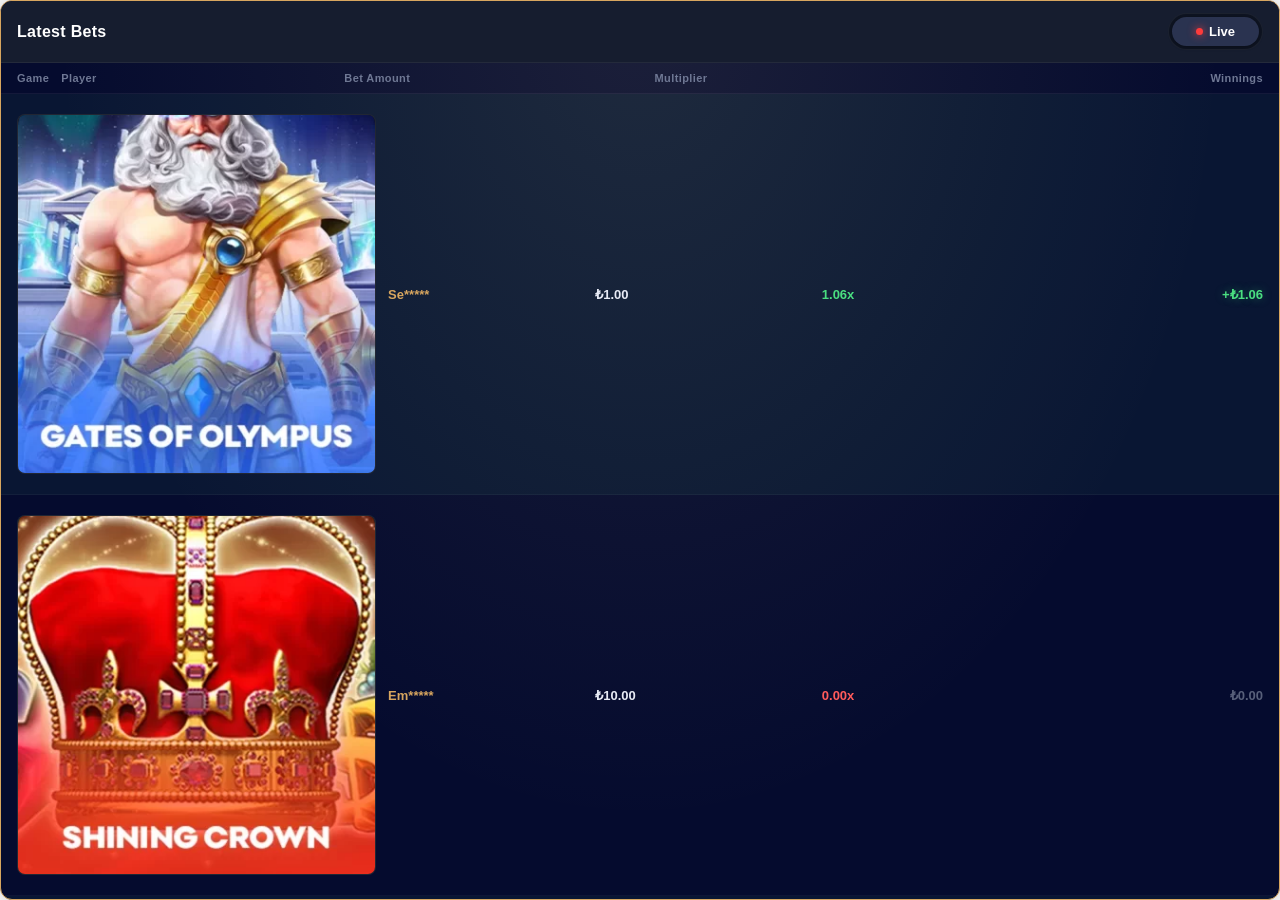
==== banner.html @ 81674935 "Set row thumbnail height to 95% of row" ====
<!doctype html>
<html lang="en">
  <head>
    <meta charset="UTF-8" />
    <meta name="viewport" content="width=device-width, initial-scale=1.0" />
    <title>Latest Bets Feed</title>
    <style>
      * {
        box-sizing: border-box;
        margin: 0;
        padding: 0;
      }

      html,
      body {
        width: 100%;
        height: 100%;
      }

      body {
        font-family: -apple-system, BlinkMacSystemFont, "Segoe UI", sans-serif;
        background: transparent;
        color: #fff;
        overflow: hidden;
      }

      .feed {
        position: relative;
        background:
          radial-gradient(
            ellipse at top,
            rgba(230, 212, 160, 0.1) 0%,
            transparent 65%
          ),
          #050b2e;
        border: 1px solid #d8a65f;
        border-radius: 12px;
        overflow: hidden;
        width: 100%;
        height: 100%;
        display: flex;
        flex-direction: column;
        box-shadow:
          inset 0 1px 0 rgba(230, 212, 160, 0.12),
          0 0 24px rgba(0, 0, 0, 0.25);
      }

      /* ---------- Header ---------- */
      .feed-header {
        flex-shrink: 0;
        display: flex;
        align-items: center;
        justify-content: space-between;
        gap: 12px;
        padding: clamp(8px, 1.6vw, 12px) clamp(10px, 3vw, 16px);
        background: #161d2f;
        border-bottom: 1px solid rgba(255, 255, 255, 0.06);
        position: relative;
        z-index: 2;
      }

      .feed-title {
        font-size: clamp(13px, 3vw, 16px);
        font-weight: 700;
        letter-spacing: 0.3px;
        color: #fff;
        white-space: nowrap;
      }

      /* Live / (Top 10) toggle pill — Live only, kept active */
      .toggle {
        display: flex;
        align-items: center;
        background: #0e1422;
        border: 1px solid rgba(255, 255, 255, 0.06);
        border-radius: 999px;
        padding: 3px;
      }

      .toggle-btn {
        display: flex;
        align-items: center;
        gap: 6px;
        font-size: clamp(11px, 2.4vw, 13px);
        font-weight: 600;
        color: #fff;
        background: #2a3350;
        border-radius: 999px;
        padding: clamp(5px, 1.2vw, 7px) clamp(14px, 4vw, 24px);
        box-shadow: 0 1px 4px rgba(0, 0, 0, 0.3);
      }

      .live-dot {
        width: 7px;
        height: 7px;
        background: #ff3b3b;
        border-radius: 50%;
        box-shadow: 0 0 8px #ff3b3b;
        animation: pulse 1.5s infinite;
      }

      @keyframes pulse {
        0%,
        100% {
          opacity: 1;
          transform: scale(1);
        }
        50% {
          opacity: 0.5;
          transform: scale(1.3);
        }
      }

      /* ---------- Column titles ---------- */
      .col-head {
        display: grid;
        grid-template-columns: var(--cols);
        align-items: center;
        gap: clamp(6px, 1.6vw, 12px);
        padding: clamp(6px, 1.4vw, 9px) clamp(10px, 3vw, 16px);
        border-bottom: 1px solid rgba(255, 255, 255, 0.06);
        font-size: clamp(9px, 2vw, 11px);
        font-weight: 600;
        letter-spacing: 0.4px;
        color: #6f7894;
        text-transform: capitalize;
        flex-shrink: 0;
      }

      .col-head .right {
        text-align: right;
      }

      /* ---------- Rows ---------- */
      .feed-list {
        flex: 1;
        overflow: hidden;
        min-height: 0;
        position: relative;
        z-index: 1;
      }

      .win-row {
        display: grid;
        grid-template-columns: var(--cols);
        align-items: center;
        gap: clamp(6px, 1.6vw, 12px);
        padding: clamp(8px, 2vw, 11px) clamp(10px, 3vw, 16px);
        border-bottom: 1px solid rgba(255, 255, 255, 0.04);
        animation: slideIn 0.5s ease;
      }

      .win-row.win {
        background: rgba(74, 222, 128, 0.05);
      }

      .win-row:last-child {
        border-bottom: none;
      }

      @keyframes slideIn {
        from {
          opacity: 0;
          transform: translateY(-12px);
          background: rgba(230, 212, 160, 0.15);
        }
        to {
          opacity: 1;
          transform: translateY(0);
        }
      }

      /* Game thumbnail — small + rounded corners */
      .game-cell {
        display: flex;
        align-items: center;
        align-self: stretch;
        height: 100%;
      }

      .game-thumb {
        height: 95%;
        aspect-ratio: 1 / 1;
        border-radius: 8px;
        object-fit: cover;
        background: #0e1422;
        border: 1px solid rgba(255, 255, 255, 0.08);
        flex-shrink: 0;
      }

      .player {
        font-size: clamp(11px, 2.5vw, 13px);
        font-weight: 600;
        color: #d8a65f;
        overflow: hidden;
        text-overflow: ellipsis;
        white-space: nowrap;
      }

      .amount {
        font-size: clamp(11px, 2.5vw, 13px);
        font-weight: 600;
        color: #e8ebf5;
        white-space: nowrap;
      }

      .multiplier {
        font-size: clamp(11px, 2.5vw, 13px);
        font-weight: 700;
        white-space: nowrap;
      }
      .multiplier.win {
        color: #4ade80;
      }
      .multiplier.loss {
        color: #ff5b5b;
      }

      .winnings {
        font-size: clamp(11px, 2.5vw, 13px);
        font-weight: 700;
        white-space: nowrap;
        text-align: right;
      }
      .winnings.win {
        color: #4ade80;
        text-shadow: 0 0 10px rgba(74, 222, 128, 0.35);
      }
      .winnings.loss {
        color: #58607a;
      }

      @media (max-width: 360px) {
        .col-head,
        .win-row {
          --cols: auto 1fr 1fr 0.8fr 1fr;
        }
      }
    </style>
  </head>
  <body>
    <div class="feed">
      <div class="feed-header">
        <div class="feed-title">Latest Bets</div>
        <div class="toggle">
          <div class="toggle-btn">
            <span class="live-dot"></span>
            <span>Live</span>
          </div>
        </div>
      </div>

      <div class="col-head">
        <span>Game</span>
        <span>Player</span>
        <span>Bet Amount</span>
        <span>Multiplier</span>
        <span class="right">Winnings</span>
      </div>

      <div class="feed-list" id="feed-list"></div>
    </div>

    <script>
      const CURRENCY = "₺";
      const MIN_DELAY = 800;
      const MAX_DELAY = 1500;
      const INITIAL_ROWS = 38;

      // Grid columns shared by header + rows
      document.documentElement.style.setProperty(
        "--cols",
        "auto 1fr 1.1fr 1fr 1.2fr",
      );

      let MAX_ROWS = INITIAL_ROWS;

      const sampleUsernames = [
        "Maximus", "AceHigh", "LuckyBet", "BetKing", "SpinMaster",
        "Kerem", "BigWin", "JackpotMan", "SlotPro", "CardShark",
        "Tornado", "GoldRush", "DragonPlay", "Phoenix", "StarPlayer",
        "NightOwl", "Thunder", "CashKing", "QuickSpin", "RoyalFlush",
        "Iron", "SilverFox", "BlackJack", "RedSeven", "WildCard",
        "TopBet", "FireSpin", "Diamond", "AcePlayer", "MoonShot",
        "Emir", "Burak", "Deniz", "Polat", "Sertac", "Cenk",
      ];

      // Each game maps to a thumbnail image in the folder
      const sampleGames = [
        { name: "Sweet Bonanza", img: "sweet bom.webp" },
        { name: "Sugar Rush", img: "sugar rush.webp" },
        { name: "Sugar Rush 1000", img: "sugar rush 2.webp" },
        { name: "Gates of Olympus", img: "gates of.webp" },
        { name: "The Dog House", img: "dog house.webp" },
        { name: "Starlight Princess", img: "princess.webp" },
        { name: "Shining Crown", img: "shining crown.webp" },
        { name: "Burning Hot", img: "burninghot.webp" },
        { name: "40 Super Hot", img: "40superhot.webp" },
        { name: "Wild West Gold", img: "wild west gold.webp" },
        { name: "Buffalo King", img: "bufflo.webp" },
        { name: "Big Bass Bonanza", img: "bigbassbonanza.webp" },
        { name: "Big Bass Megaways", img: "bigbassbonnaza megaways.webp" },
      ];

      // Realistic Turkish Lira bet sizes
      const betAmounts = [
        0.2, 0.4, 1, 2.5, 5, 10, 20, 50, 100, 150, 200, 300, 500, 600, 700,
      ];

      function fmt(n) {
        return n.toLocaleString("en-US", {
          minimumFractionDigits: 2,
          maximumFractionDigits: 2,
        });
      }

      function maskUsername(name) {
        return name.slice(0, 2) + "*****";
      }

      function generateRandomBet() {
        const name =
          sampleUsernames[Math.floor(Math.random() * sampleUsernames.length)];
        const game =
          sampleGames[Math.floor(Math.random() * sampleGames.length)];
        const bet = betAmounts[Math.floor(Math.random() * betAmounts.length)];

        // ~55% of spins return nothing (loss)
        let multiplier;
        if (Math.random() < 0.55) {
          multiplier = 0;
        } else {
          // weighted toward small multipliers, occasional big hit
          const r = Math.random();
          if (r < 0.6) multiplier = 0.2 + Math.random() * 2; // 0.2x–2.2x
          else if (r < 0.9) multiplier = 2 + Math.random() * 8; // 2x–10x
          else multiplier = 10 + Math.random() * 90; // 10x–100x
        }

        const winnings = bet * multiplier;
        return {
          player: maskUsername(name),
          game,
          bet,
          multiplier,
          winnings,
          isWin: multiplier > 0,
        };
      }

      function createRowElement(b, animate = true) {
        const row = document.createElement("div");
        row.className = "win-row" + (b.isWin ? " win" : "");
        if (!animate) row.style.animation = "none";

        const multClass = b.isWin ? "win" : "loss";
        const winClass = b.isWin ? "win" : "loss";
        const winText = b.isWin
          ? "+" + CURRENCY + fmt(b.winnings)
          : CURRENCY + "0.00";

        row.innerHTML = `
          <div class="game-cell">
            <img class="game-thumb" src="${encodeURI(b.game.img)}" alt="${b.game.name}" loading="lazy" />
          </div>
          <div class="player">${b.player}</div>
          <div class="amount">${CURRENCY}${fmt(b.bet)}</div>
          <div class="multiplier ${multClass}">${b.multiplier.toFixed(2)}x</div>
          <div class="winnings ${winClass}">${winText}</div>
        `;
        return row;
      }

      function initialFill() {
        const list = document.getElementById("feed-list");
        list.innerHTML = "";

        for (let i = 0; i < INITIAL_ROWS; i++) {
          list.appendChild(createRowElement(generateRandomBet(), false));
        }

        let safety = 60;
        while (list.scrollHeight < list.clientHeight - 4 && safety-- > 0) {
          list.appendChild(createRowElement(generateRandomBet(), false));
        }

        MAX_ROWS = list.children.length;
      }

      function addBet(b) {
        const list = document.getElementById("feed-list");
        list.prepend(createRowElement(b, true));
        while (list.children.length > MAX_ROWS) {
          list.removeChild(list.lastChild);
        }
      }

      function scheduleNextBet() {
        const delay = MIN_DELAY + Math.random() * (MAX_DELAY - MIN_DELAY);
        setTimeout(() => {
          addBet(generateRandomBet());
          scheduleNextBet();
        }, delay);
      }

      window.addEventListener("load", () => {
        initialFill();
        scheduleNextBet();
      });

      let resizeTimeout;
      window.addEventListener("resize", () => {
        clearTimeout(resizeTimeout);
        resizeTimeout = setTimeout(initialFill, 200);
      });
    </script>
  </body>
</html>
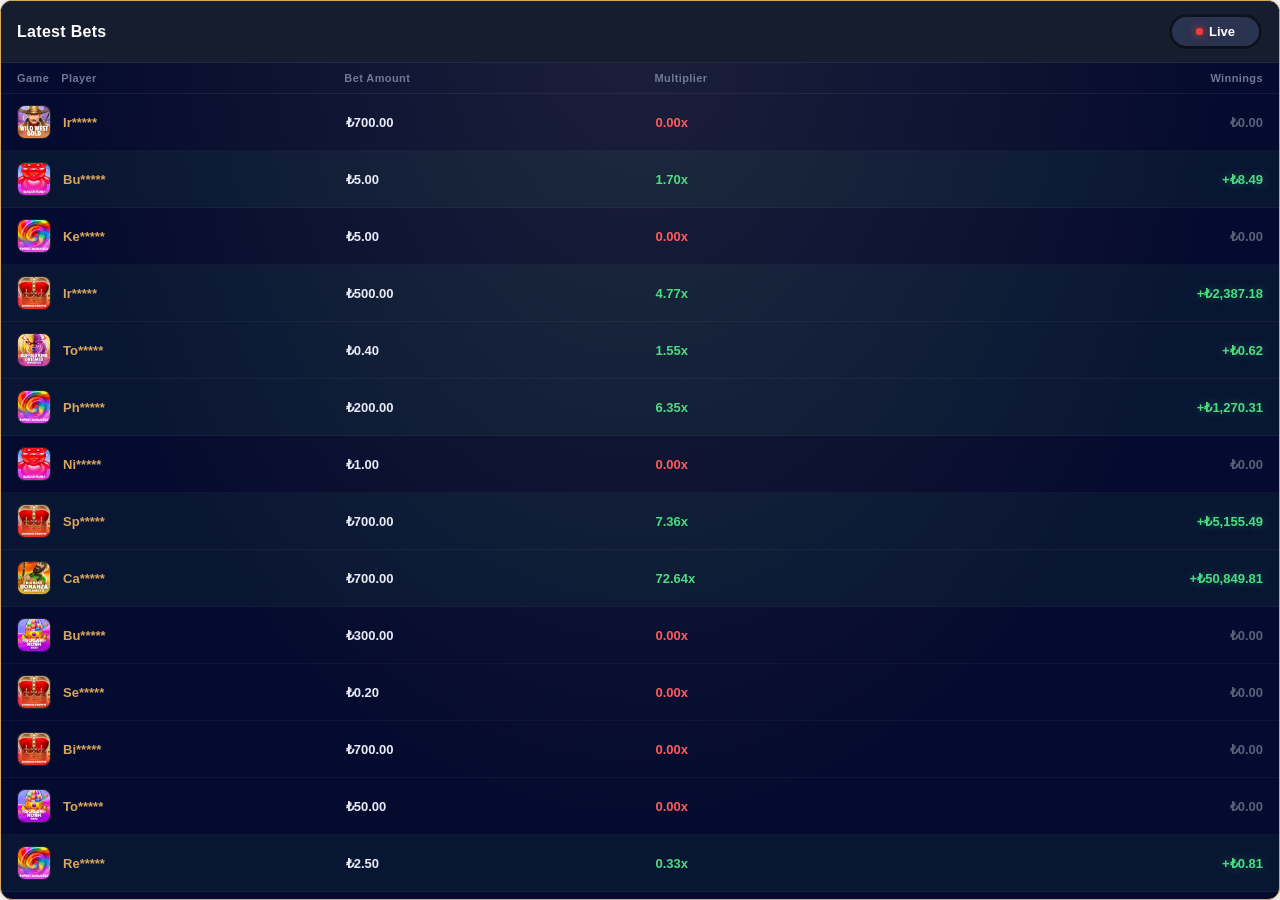
==== commit c456c48d: "Revert thumbnail to fixed size" ====
--- a/banner.html
+++ b/banner.html
@@ -174,13 +174,11 @@
       .game-cell {
         display: flex;
         align-items: center;
-        align-self: stretch;
-        height: 100%;
       }
 
       .game-thumb {
-        height: 95%;
-        aspect-ratio: 1 / 1;
+        width: clamp(26px, 7vw, 34px);
+        height: clamp(26px, 7vw, 34px);
         border-radius: 8px;
         object-fit: cover;
         background: #0e1422;
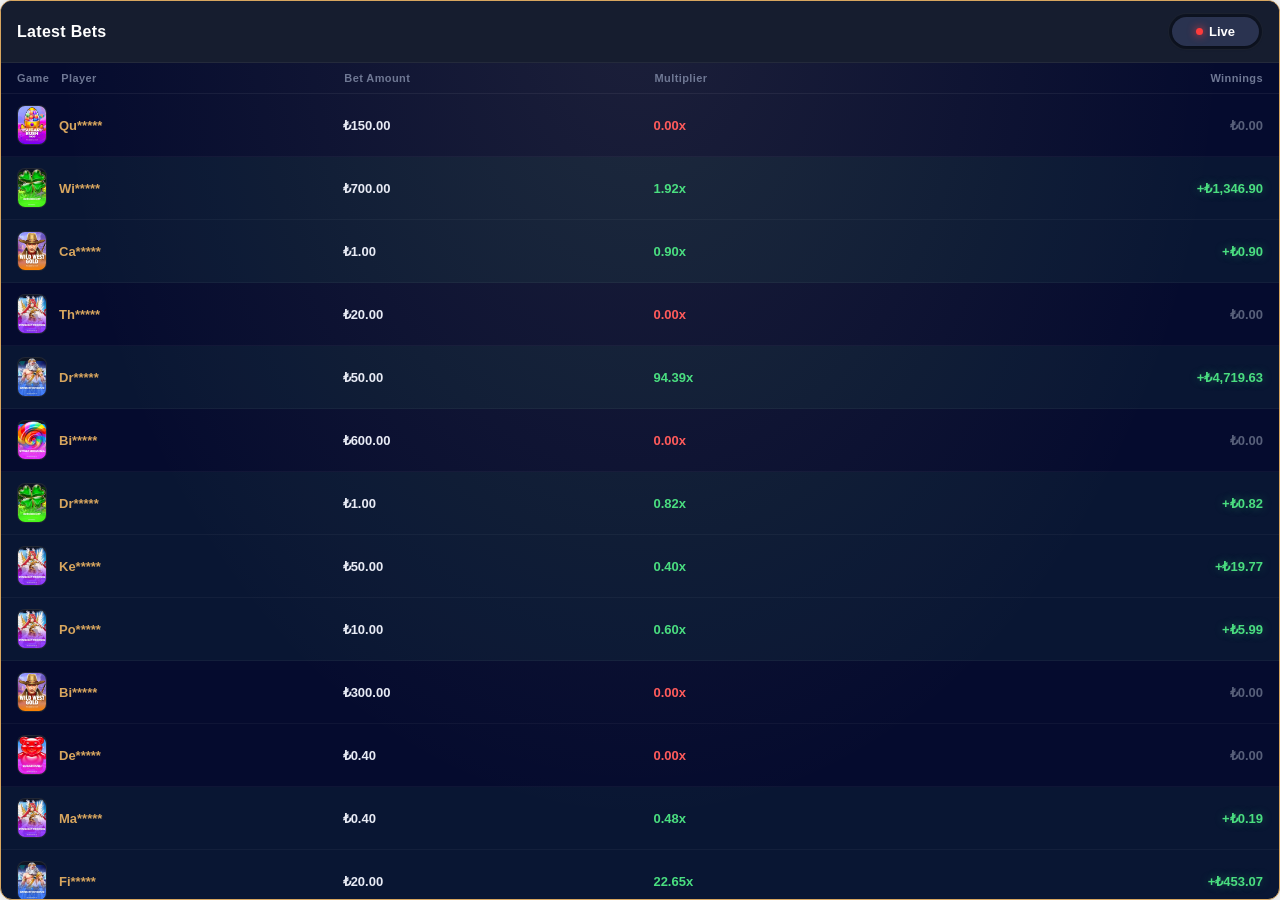
==== commit 9706def5: "Make thumbnail a standing rectangle" ====
--- a/banner.html
+++ b/banner.html
@@ -177,8 +177,8 @@
       }
 
       .game-thumb {
-        width: clamp(26px, 7vw, 34px);
-        height: clamp(26px, 7vw, 34px);
+        width: clamp(24px, 6vw, 30px);
+        height: clamp(32px, 8vw, 40px);
         border-radius: 8px;
         object-fit: cover;
         background: #0e1422;
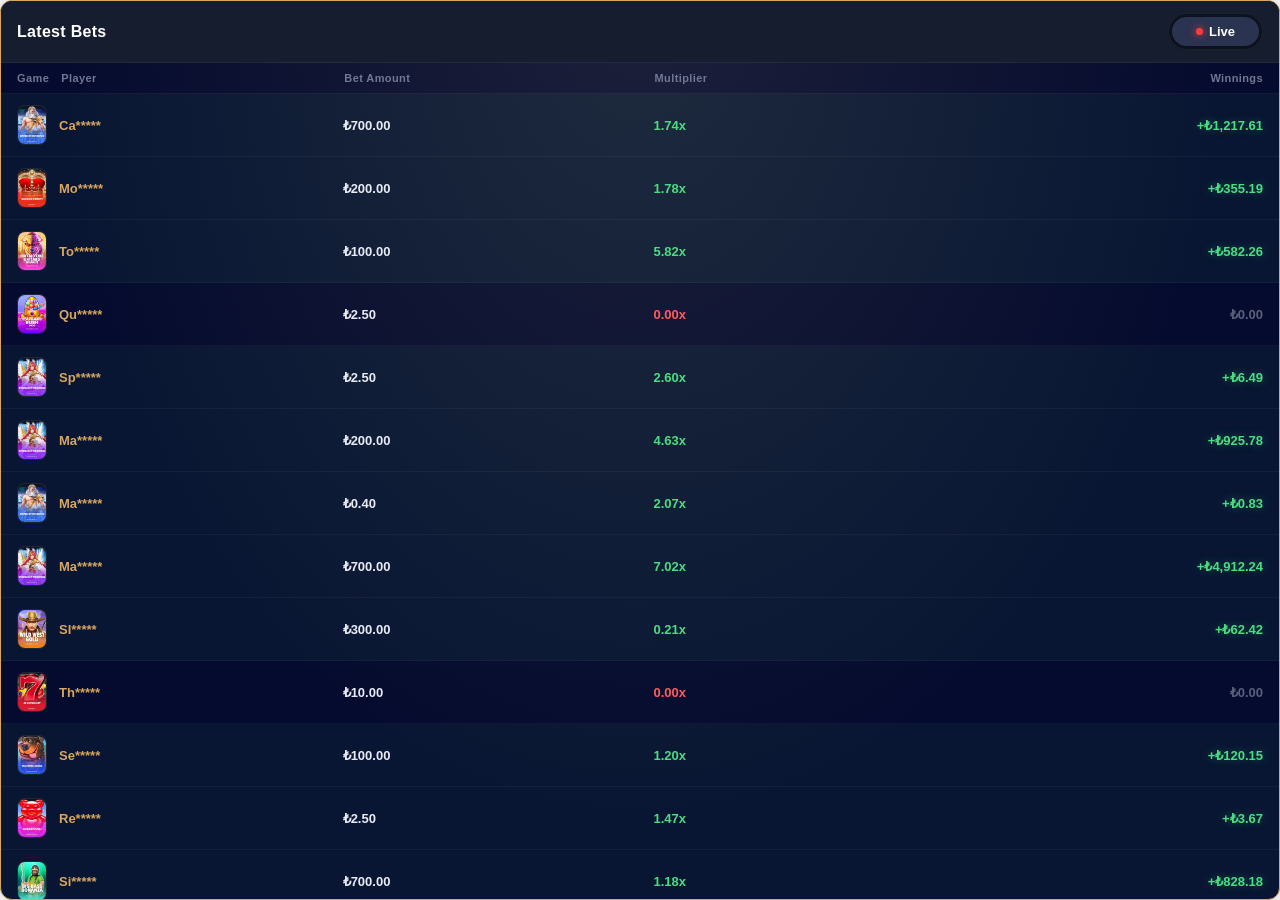
==== commit 90d86da7: "Lower loss rate to 25%" ====
--- a/banner.html
+++ b/banner.html
@@ -323,9 +323,9 @@
           sampleGames[Math.floor(Math.random() * sampleGames.length)];
         const bet = betAmounts[Math.floor(Math.random() * betAmounts.length)];
 
-        // ~55% of spins return nothing (loss)
+        // ~25% of spins return nothing (loss)
         let multiplier;
-        if (Math.random() < 0.55) {
+        if (Math.random() < 0.25) {
           multiplier = 0;
         } else {
           // weighted toward small multipliers, occasional big hit
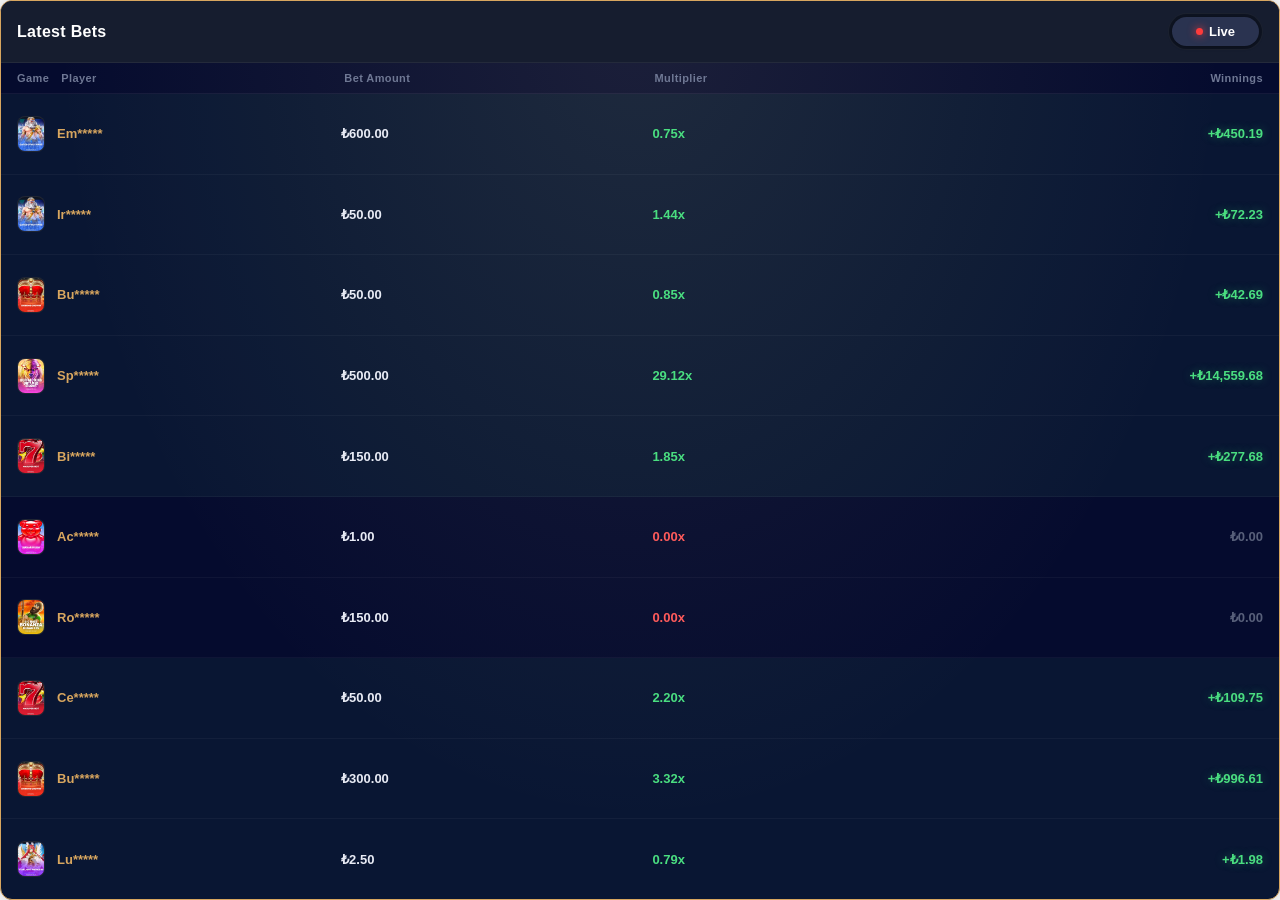
==== commit 27814b5e: "Lock both feeds to 10 flex-filled rows with matching heights" ====
--- a/banner.html
+++ b/banner.html
@@ -138,14 +138,18 @@
         min-height: 0;
         position: relative;
         z-index: 1;
+        display: flex;
+        flex-direction: column;
       }
 
       .win-row {
+        flex: 1 1 0;
+        min-height: 0;
         display: grid;
         grid-template-columns: var(--cols);
         align-items: center;
         gap: clamp(6px, 1.6vw, 12px);
-        padding: clamp(8px, 2vw, 11px) clamp(10px, 3vw, 16px);
+        padding: 0 clamp(10px, 3vw, 16px);
         border-bottom: 1px solid rgba(255, 255, 255, 0.04);
         animation: slideIn 0.5s ease;
       }
@@ -177,8 +181,8 @@
       }
 
       .game-thumb {
-        width: clamp(24px, 6vw, 30px);
-        height: clamp(32px, 8vw, 40px);
+        width: clamp(22px, 5vw, 28px);
+        height: clamp(30px, 7vw, 36px);
         border-radius: 8px;
         object-fit: cover;
         background: #0e1422;
@@ -263,7 +267,7 @@
       const CURRENCY = "₺";
       const MIN_DELAY = 800;
       const MAX_DELAY = 1500;
-      const INITIAL_ROWS = 38;
+      const INITIAL_ROWS = 10;
 
       // Grid columns shared by header + rows
       document.documentElement.style.setProperty(
@@ -373,16 +377,12 @@
         const list = document.getElementById("feed-list");
         list.innerHTML = "";
 
+        // Always exactly 10 rows; they flex to fill the height
         for (let i = 0; i < INITIAL_ROWS; i++) {
           list.appendChild(createRowElement(generateRandomBet(), false));
         }
 
-        let safety = 60;
-        while (list.scrollHeight < list.clientHeight - 4 && safety-- > 0) {
-          list.appendChild(createRowElement(generateRandomBet(), false));
-        }
-
-        MAX_ROWS = list.children.length;
+        MAX_ROWS = INITIAL_ROWS;
       }
 
       function addBet(b) {
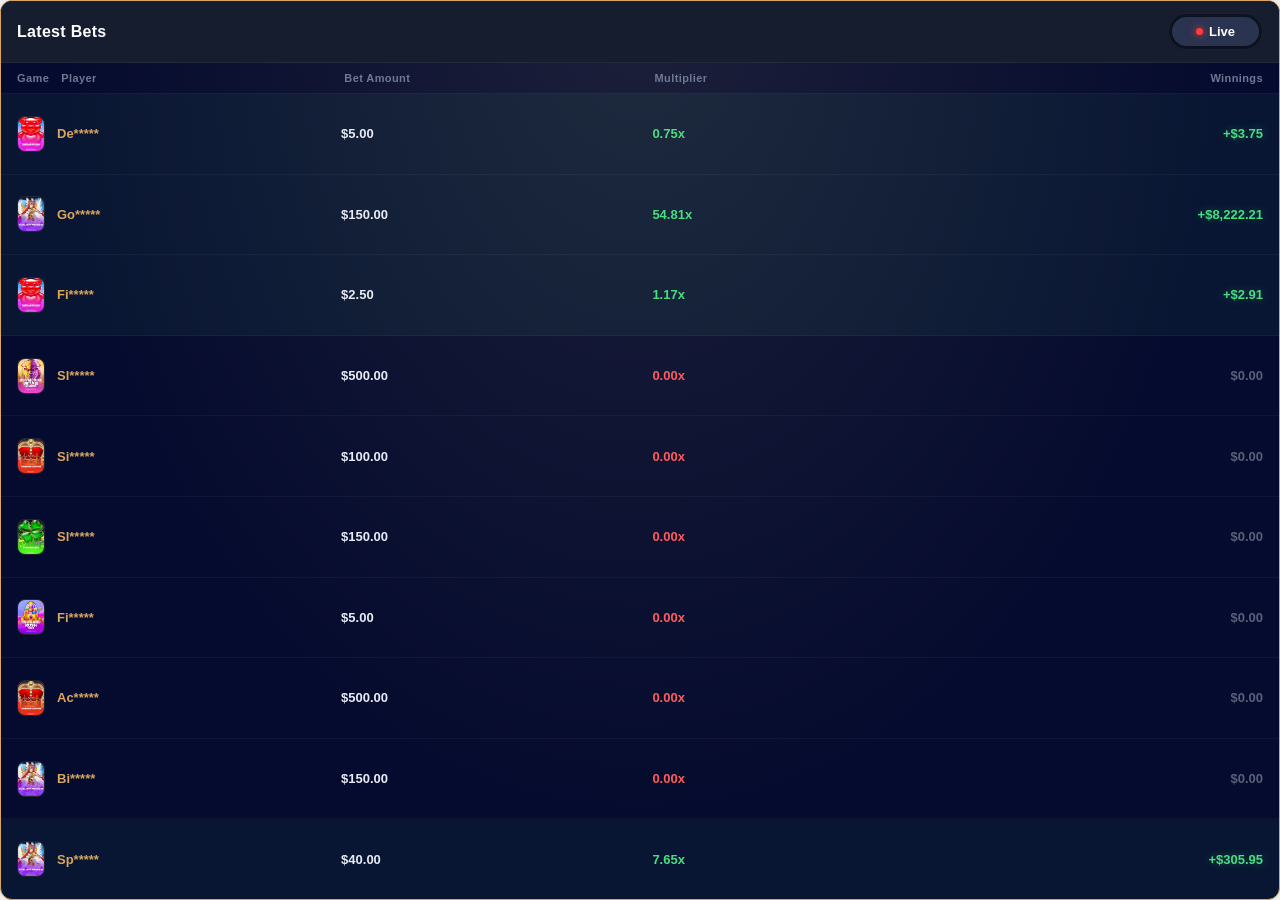
==== commit 79a6a0c5: "Switch banner currency to USD and trim high bet sizes" ====
--- a/banner.html
+++ b/banner.html
@@ -264,7 +264,7 @@
     </div>
 
     <script>
-      const CURRENCY = "₺";
+      const CURRENCY = "$";
       const MIN_DELAY = 800;
       const MAX_DELAY = 1500;
       const INITIAL_ROWS = 10;
@@ -304,9 +304,9 @@
         { name: "Big Bass Megaways", img: "bigbassbonnaza megaways.webp" },
       ];
 
-      // Realistic Turkish Lira bet sizes
+      // Realistic USD bet sizes (high bets kept rare)
       const betAmounts = [
-        0.2, 0.4, 1, 2.5, 5, 10, 20, 50, 100, 150, 200, 300, 500, 600, 700,
+        0.2, 0.4, 1, 2.5, 5, 10, 20, 40, 60, 100, 150, 200, 300, 500,
       ];
 
       function fmt(n) {
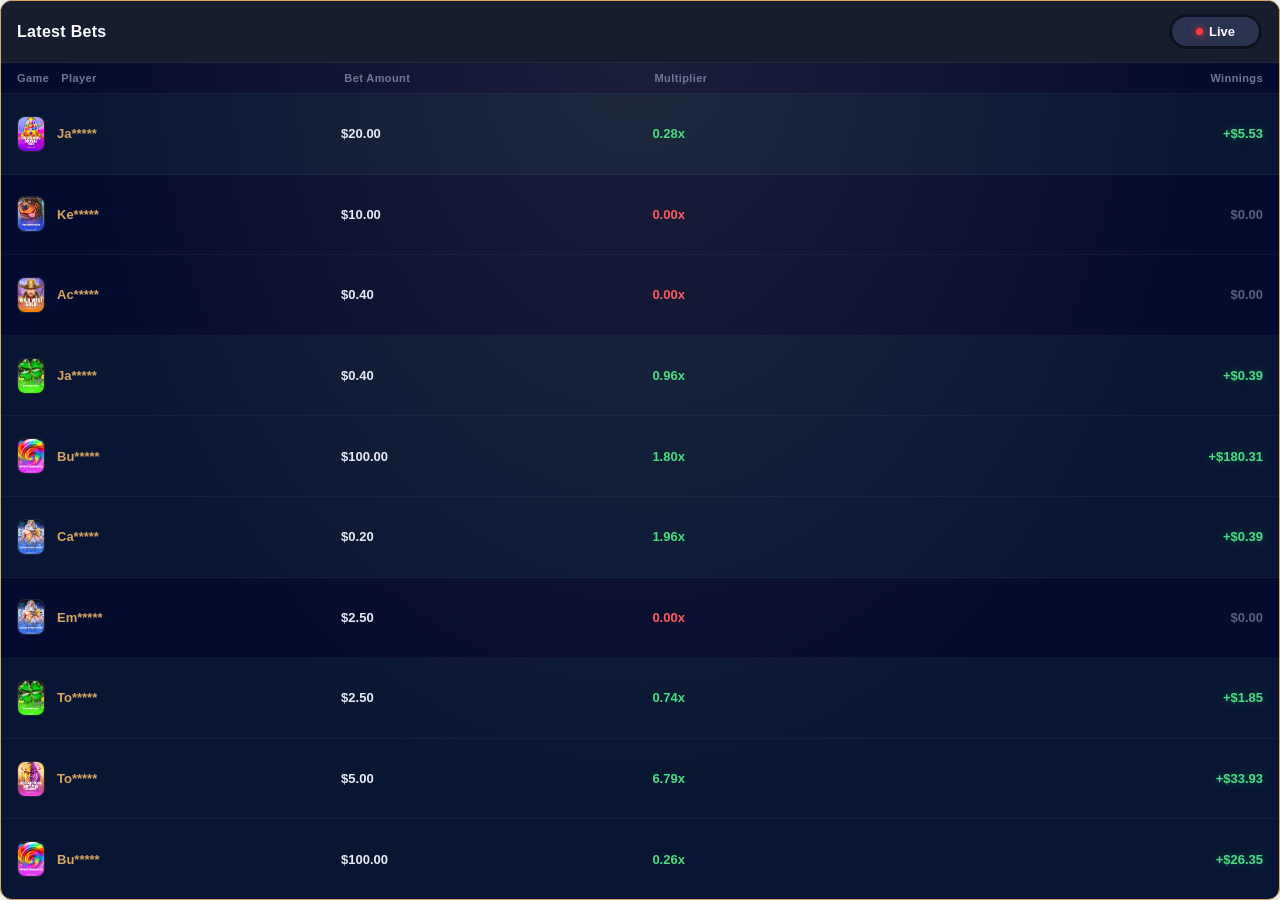
==== commit 04794285: "Make high bets (>$100) rarer in banner feed" ====
--- a/banner.html
+++ b/banner.html
@@ -304,10 +304,9 @@
         { name: "Big Bass Megaways", img: "bigbassbonnaza megaways.webp" },
       ];
 
-      // Realistic USD bet sizes (high bets kept rare)
-      const betAmounts = [
-        0.2, 0.4, 1, 2.5, 5, 10, 20, 40, 60, 100, 150, 200, 300, 500,
-      ];
+      // Realistic USD bet sizes
+      const commonBets = [0.2, 0.4, 1, 2.5, 5, 10, 20, 40, 60, 100];
+      const highBets = [150, 200, 300, 500]; // >$100, shown rarely
 
       function fmt(n) {
         return n.toLocaleString("en-US", {
@@ -325,7 +324,9 @@
           sampleUsernames[Math.floor(Math.random() * sampleUsernames.length)];
         const game =
           sampleGames[Math.floor(Math.random() * sampleGames.length)];
-        const bet = betAmounts[Math.floor(Math.random() * betAmounts.length)];
+        // ~12% of bets are high (>$100), the rest are common (<=$100)
+        const pool = Math.random() < 0.12 ? highBets : commonBets;
+        const bet = pool[Math.floor(Math.random() * pool.length)];
 
         // ~25% of spins return nothing (loss)
         let multiplier;
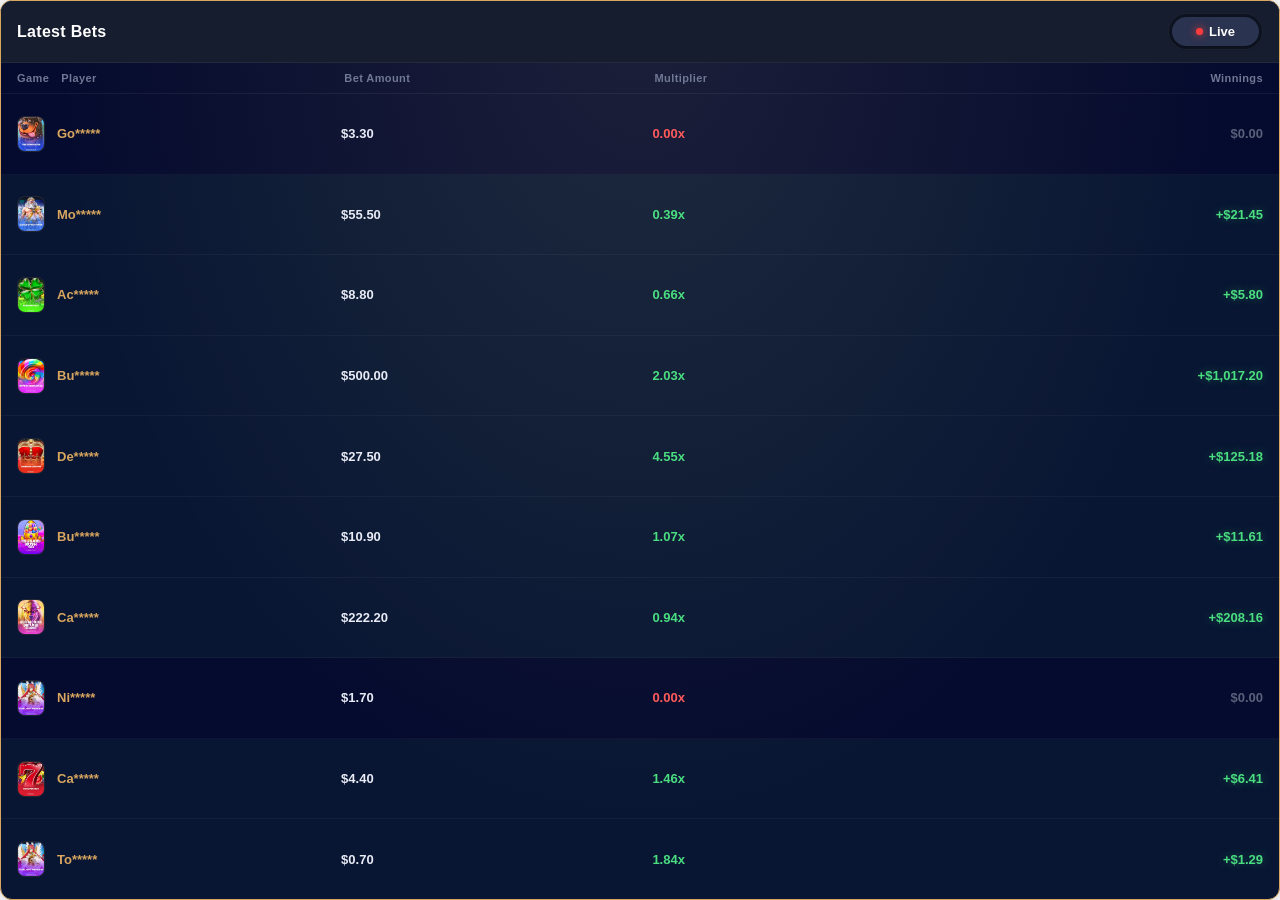
==== commit 8198723b: "Use varied non-round bet amounts for realism" ====
--- a/banner.html
+++ b/banner.html
@@ -304,9 +304,12 @@
         { name: "Big Bass Megaways", img: "bigbassbonnaza megaways.webp" },
       ];
 
-      // Realistic USD bet sizes
-      const commonBets = [0.2, 0.4, 1, 2.5, 5, 10, 20, 40, 60, 100];
-      const highBets = [150, 200, 300, 500]; // >$100, shown rarely
+      // Realistic USD bet sizes — varied, non-round amounts
+      const commonBets = [
+        0.2, 0.3, 0.5, 0.7, 0.9, 1.2, 1.7, 2.5, 3.3, 4.4, 5.5, 7.5, 8.8,
+        10.9, 12.5, 15.0, 18.7, 22.4, 27.5, 33.3, 44.0, 55.5, 67.8, 80.0, 99.9,
+      ];
+      const highBets = [125.5, 150.0, 175.7, 222.2, 300.0, 444.4, 500.0]; // >$100, shown rarely
 
       function fmt(n) {
         return n.toLocaleString("en-US", {
